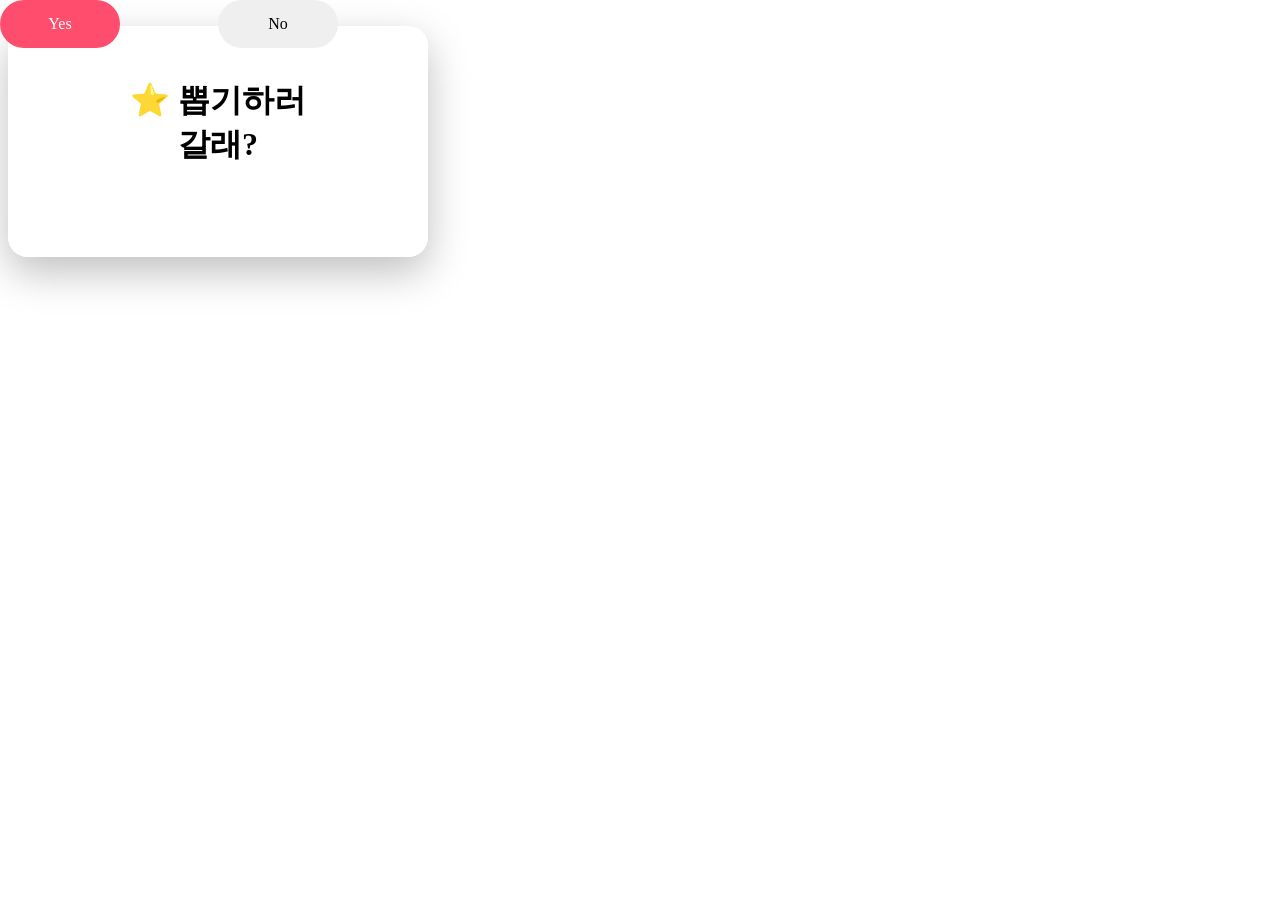
==== index.html @ 03d8e984 "Create index.html" ====
<!DOCTYPE html>
<html lang="ko">
<head>
<meta charset="UTF-8">
<meta name="viewport" content="width=device-width, initial-scale=1.0">
<title>화이트데이 이벤트</title>​

<style>
* { box-sizing: border-box; }
html { -webkit-text-size-adjust: 100%; }
button { -webkit-appearance: none; appearance: none; font: inherit; }
​
body {
  margin: 0;
  min-height: 100vh;
  display: flex;
  justify-content: center;
  align-items: center;

  /* ⭐ 배경 이미지 수정하려면 01.jpg 파일 교체 */
  background-image:
    linear-gradient(rgba(0,0,0,0.35), rgba(0,0,0,0.35)),
    url("01.jpg");

  background-size: cover;
  background-position: center;
  background-repeat: no-repeat;

  font-family: system-ui, -apple-system, "Apple SD Gothic Neo", "Noto Sans KR", sans-serif;
  overflow: hidden;
  transition: background-image 0.5s ease;
  padding: 24px;
}

.card {
  background: rgba(255,255,255,0.95);
  padding: 32px;
  border-radius: 20px;
  text-align: center;
  box-shadow: 0 15px 40px rgba(0,0,0,0.25);
  max-width: 420px;
  width: 100%;
}
​
/* ⭐ 여기 문구 수정 */
h1 {
  font-size: 20px;
  margin-bottom: 24px;
  line-height: 1.6;
}
​
.btn-container {
  position: relative;
  width: 280px;
  height: 56px;
  margin: 0 auto;
}

.btn {
  position: absolute;
  top: 0;

  width: 120px;
  height: 48px;

  border-radius: 30px;
  border: none;
  font-size: 16px;
  cursor: pointer;
  transition: transform 0.15s ease;
  user-select: none;
}

.btn:active { transform: scale(0.98); }

.yes {
  left: 0;
  background: #ff4d6d; /* ⭐ Yes 색상 변경 가능 */
  color: white;
  z-index: 2;
}
​
.no {
  left: 160px;
  background: #d6d6d6; /* ⭐ No 색상 변경 가능 */
  color: #111;
  z-index: 1;
}

/* ⭐ Yes 눌렀을 때 나오는 문구 수정 */
.result {
  margin-top: 18px;
  font-size: 20px;
  font-weight: bold;
  color: #ff4d6d;
  display: none;
}
​
.heart {
  position: fixed;
  pointer-events: none;
  animation: float 2.8s linear forwards;
}

@keyframes float {
  0% { transform: translateY(0); opacity: 1; }
  100% { transform: translateY(-300px); opacity: 0; }
}

</style>
</head>
  
<body>​

<div class="card">
  <h1>
    ⭐ 뽑기하러<br>
    갈래?
  </h1>
​
  <div class="btn-container" id="btnArea">
    <button class="btn yes" id="yesBtn" type="button">Yes</button>
    <button class="btn no" id="noBtn" type="button">No</button>
  </div>

​

  <div class="result" id="result">

    가자

  </div>

</div>

​

<script>

const yesBtn = document.getElementById("yesBtn");

const noBtn = document.getElementById("noBtn");

const btnArea = document.getElementById("btnArea");

const result = document.getElementById("result");

​

yesBtn.addEventListener("click", () => {

  /* ⭐ Yes 눌렀을 때 바뀌는 배경 (02.jpg 파일 교체 가능) */

  document.body.style.backgroundImage =

    'linear-gradient(rgba(0,0,0,0.35), rgba(0,0,0,0.35)), url("02.jpg")';

​

  result.style.display = "block";

  createHearts();

});

​

function createHearts() {

  for (let i = 0; i < 20; i++) {

    const heart = document.createElement("div");

    heart.className = "heart";

    heart.textContent = "❤️";

    heart.style.left = Math.random() * window.innerWidth + "px";

    heart.style.top = window.innerHeight + "px";

    document.body.appendChild(heart);

    setTimeout(() => heart.remove(), 2800);

  }

}

​

function moveNo() {

  const w = 120;

  const h = 48;

​

  const maxX = btnArea.clientWidth - w;

  const maxY = btnArea.clientHeight - h;

​

  const x = Math.random() * maxX;

  const y = Math.random() * maxY;

​

  noBtn.style.left = x + "px";

  noBtn.style.top  = y + "px";

}

​

noBtn.addEventListener("mouseenter", moveNo);

noBtn.addEventListener("pointerdown", (e) => {

  e.preventDefault();

  moveNo();

}, { passive: false });

noBtn.addEventListener("click", (e) => {

  e.preventDefault();

  moveNo();

});

​

window.addEventListener("load", () => {

  noBtn.style.left = "160px";

  noBtn.style.top = "0px";

});

</script>

​

</body>

</html>

​
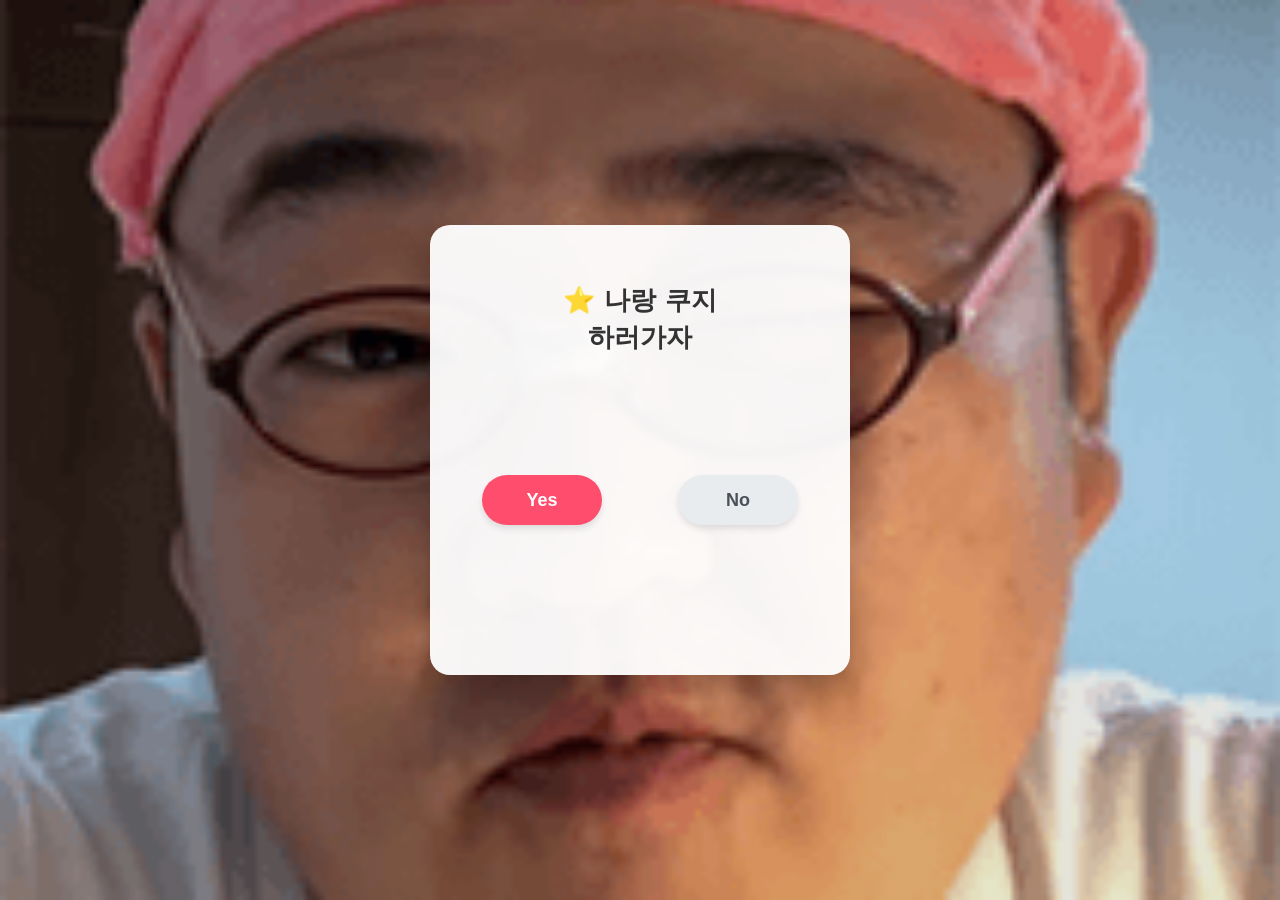
==== commit 42295444: "Update index.html" ====
--- a/index.html
+++ b/index.html
@@ -3,13 +3,12 @@
 <head>
 <meta charset="UTF-8">
 <meta name="viewport" content="width=device-width, initial-scale=1.0">
-<title>화이트데이 이벤트</title>​
+<title>나랑 쿠지 하러가자</title>
 
 <style>
+/* 1. 기본 스타일 설정 */
 * { box-sizing: border-box; }
 html { -webkit-text-size-adjust: 100%; }
-button { -webkit-appearance: none; appearance: none; font: inherit; }
-​
 body {
   margin: 0;
   min-height: 100vh;
@@ -17,14 +16,14 @@
   justify-content: center;
   align-items: center;
 
-  /* ⭐ 배경 이미지 수정하려면 01.jpg 파일 교체 */
-  background-image:
-    linear-gradient(rgba(0,0,0,0.35), rgba(0,0,0,0.35)),
-    url("01.jpg");
-
+  /* 배경 이미지 설정 (파일이 있으므로 바로 적용) */
+  background-image: linear-gradient(rgba(0,0,0,0.1), rgba(0,0,0,0.1)), url('01.jpg');
   background-size: cover;
   background-position: center;
   background-repeat: no-repeat;
+  
+  /* 이미지가 로딩 안 될 경우를 대비한 배경색 */
+  background-color: #fdfbfb;
 
   font-family: system-ui, -apple-system, "Apple SD Gothic Neo", "Noto Sans KR", sans-serif;
   overflow: hidden;
@@ -32,225 +31,193 @@
   padding: 24px;
 }
 
+/* 2. 하얀색 카드창 디자인 */
 .card {
   background: rgba(255,255,255,0.95);
-  padding: 32px;
+  padding: 40px 32px;
   border-radius: 20px;
   text-align: center;
-  box-shadow: 0 15px 40px rgba(0,0,0,0.25);
+  box-shadow: 0 15px 40px rgba(0,0,0,0.2);
   max-width: 420px;
   width: 100%;
 }
-​
-/* ⭐ 여기 문구 수정 */
+
 h1 {
-  font-size: 20px;
-  margin-bottom: 24px;
-  line-height: 1.6;
-}
-​
+  font-size: 26px;
+  margin-bottom: 40px;
+  line-height: 1.4;
+  color: #333;
+  word-break: keep-all;
+}
+
+/* 3. 버튼들이 들어갈 공간 */
 .btn-container {
   position: relative;
-  width: 280px;
-  height: 56px;
-  margin: 0 auto;
-}
-
+  width: 100%;
+  height: 240px; /* 버튼이 도망갈 공간 */
+}
+
+/* 버튼 공통 스타일 */
 .btn {
   position: absolute;
-  top: 0;
-
   width: 120px;
-  height: 48px;
-
+  height: 50px;
   border-radius: 30px;
   border: none;
-  font-size: 16px;
+  font-size: 18px;
+  font-weight: bold;
   cursor: pointer;
-  transition: transform 0.15s ease;
-  user-select: none;
-}
-
-.btn:active { transform: scale(0.98); }
-
+  transition: transform 0.1s ease;
+  box-shadow: 0 4px 6px rgba(0,0,0,0.1);
+}
+
+.btn:active { transform: scale(0.95); }
+
+/* Yes 버튼 (왼쪽) */
 .yes {
-  left: 0;
-  background: #ff4d6d; /* ⭐ Yes 색상 변경 가능 */
+  left: 20px;
+  top: 80px;
+  background: #ff4d6d;
   color: white;
-  z-index: 2;
-}
-​
+  z-index: 10;
+}
+
+/* No 버튼 (오른쪽) */
 .no {
-  left: 160px;
-  background: #d6d6d6; /* ⭐ No 색상 변경 가능 */
-  color: #111;
+  right: 20px;
+  top: 80px;
+  background: #e9ecef;
+  color: #495057;
   z-index: 1;
 }
 
-/* ⭐ Yes 눌렀을 때 나오는 문구 수정 */
+/* 4. 결과 화면 (처음엔 안 보임) */
 .result {
-  margin-top: 18px;
-  font-size: 20px;
+  display: none; /* 숨김 처리 */
+  margin-top: 20px;
+  font-size: 24px;
   font-weight: bold;
   color: #ff4d6d;
-  display: none;
-}
-​
+  animation: pop 0.5s ease forwards;
+}
+
+@keyframes pop {
+  0% { transform: scale(0.5); opacity: 0; }
+  100% { transform: scale(1); opacity: 1; }
+}
+
+/* 하트 효과 */
 .heart {
   position: fixed;
+  font-size: 24px;
   pointer-events: none;
-  animation: float 2.8s linear forwards;
+  animation: float 3s linear forwards;
+  z-index: 100;
 }
 
 @keyframes float {
-  0% { transform: translateY(0); opacity: 1; }
-  100% { transform: translateY(-300px); opacity: 0; }
-}
-
+  0% { transform: translateY(0) rotate(0deg); opacity: 1; }
+  100% { transform: translateY(-100vh) rotate(360deg); opacity: 0; }
+}
 </style>
 </head>
-  
-<body>​
+
+<body>
 
 <div class="card">
-  <h1>
-    ⭐ 뽑기하러<br>
-    갈래?
+  <h1 id="title">
+    ⭐ 나랑 쿠지<br>
+    하러가자
   </h1>
-​
+
   <div class="btn-container" id="btnArea">
     <button class="btn yes" id="yesBtn" type="button">Yes</button>
     <button class="btn no" id="noBtn" type="button">No</button>
   </div>
 
-​
-
   <div class="result" id="result">
-
-    가자
-
+    ❤️ 좋아! 얼른 가자! ❤️
   </div>
-
 </div>
 
-​
-
 <script>
-
 const yesBtn = document.getElementById("yesBtn");
-
 const noBtn = document.getElementById("noBtn");
-
 const btnArea = document.getElementById("btnArea");
-
 const result = document.getElementById("result");
-
-​
-
+const title = document.getElementById("title");
+
+// 1. Yes 버튼 클릭 시 실행
 yesBtn.addEventListener("click", () => {
-
-  /* ⭐ Yes 눌렀을 때 바뀌는 배경 (02.jpg 파일 교체 가능) */
-
-  document.body.style.backgroundImage =
-
-    'linear-gradient(rgba(0,0,0,0.35), rgba(0,0,0,0.35)), url("02.jpg")';
-
-​
-
+  // 배경 이미지 변경 (02.jpg)
+  document.body.style.backgroundImage = "url('02.jpg')";
+  
+  // 버튼과 제목 숨기기
+  yesBtn.style.display = "none";
+  noBtn.style.display = "none";
+  title.style.display = "none";
+  
+  // 결과 문구 보여주기
   result.style.display = "block";
-
+  
+  // 하트 날리기
   createHearts();
-
 });
 
-​
-
+// 2. 하트 만드는 함수
 function createHearts() {
-
-  for (let i = 0; i < 20; i++) {
-
-    const heart = document.createElement("div");
-
-    heart.className = "heart";
-
-    heart.textContent = "❤️";
-
-    heart.style.left = Math.random() * window.innerWidth + "px";
-
-    heart.style.top = window.innerHeight + "px";
-
-    document.body.appendChild(heart);
-
-    setTimeout(() => heart.remove(), 2800);
-
+  for (let i = 0; i < 40; i++) {
+    setTimeout(() => {
+      const heart = document.createElement("div");
+      heart.className = "heart";
+      heart.textContent = ["❤️", "💖", "💘", "💕"][Math.floor(Math.random()*4)];
+      heart.style.left = Math.random() * window.innerWidth + "px";
+      heart.style.top = window.innerHeight + "px";
+      document.body.appendChild(heart);
+      setTimeout(() => heart.remove(), 3000);
+    }, i * 50);
   }
-
-}
-
-​
-
+}
+
+// 3. No 버튼 도망가는 함수
 function moveNo() {
-
-  const w = 120;
-
-  const h = 48;
-
-​
-
-  const maxX = btnArea.clientWidth - w;
-
-  const maxY = btnArea.clientHeight - h;
-
-​
-
-  const x = Math.random() * maxX;
-
-  const y = Math.random() * maxY;
-
-​
-
-  noBtn.style.left = x + "px";
-
-  noBtn.style.top  = y + "px";
-
-}
-
-​
-
+  const containerRect = btnArea.getBoundingClientRect();
+  const btnW = 120; // 버튼 너비
+  const btnH = 50;  // 버튼 높이
+
+  // 이동 가능한 최대 범위
+  const maxX = containerRect.width - btnW;
+  const maxY = containerRect.height - btnH;
+
+  let newX = Math.random() * maxX;
+  let newY = Math.random() * maxY;
+
+  // Yes 버튼(왼쪽 중간) 근처로 가면 강제로 위치 조정
+  // Yes 버튼 위치 대략: x=20, y=80 / 너비 120
+  if (newX < 150 && newY > 40 && newY < 140) {
+    newX = 160 + Math.random() * (maxX - 160); // 오른쪽 공간으로 보냄
+  }
+
+  // 위치 적용
+  noBtn.style.left = newX + "px";
+  noBtn.style.top  = newY + "px";
+  noBtn.style.right = "auto"; 
+}
+
+// PC 마우스
 noBtn.addEventListener("mouseenter", moveNo);
 
-noBtn.addEventListener("pointerdown", (e) => {
-
+// 모바일 터치
+noBtn.addEventListener("touchstart", (e) => {
   e.preventDefault();
-
   moveNo();
-
 }, { passive: false });
 
 noBtn.addEventListener("click", (e) => {
-
   e.preventDefault();
-
   moveNo();
-
 });
-
-​
-
-window.addEventListener("load", () => {
-
-  noBtn.style.left = "160px";
-
-  noBtn.style.top = "0px";
-
-});
-
 </script>
 
-​
-
 </body>
-
 </html>
-
-​
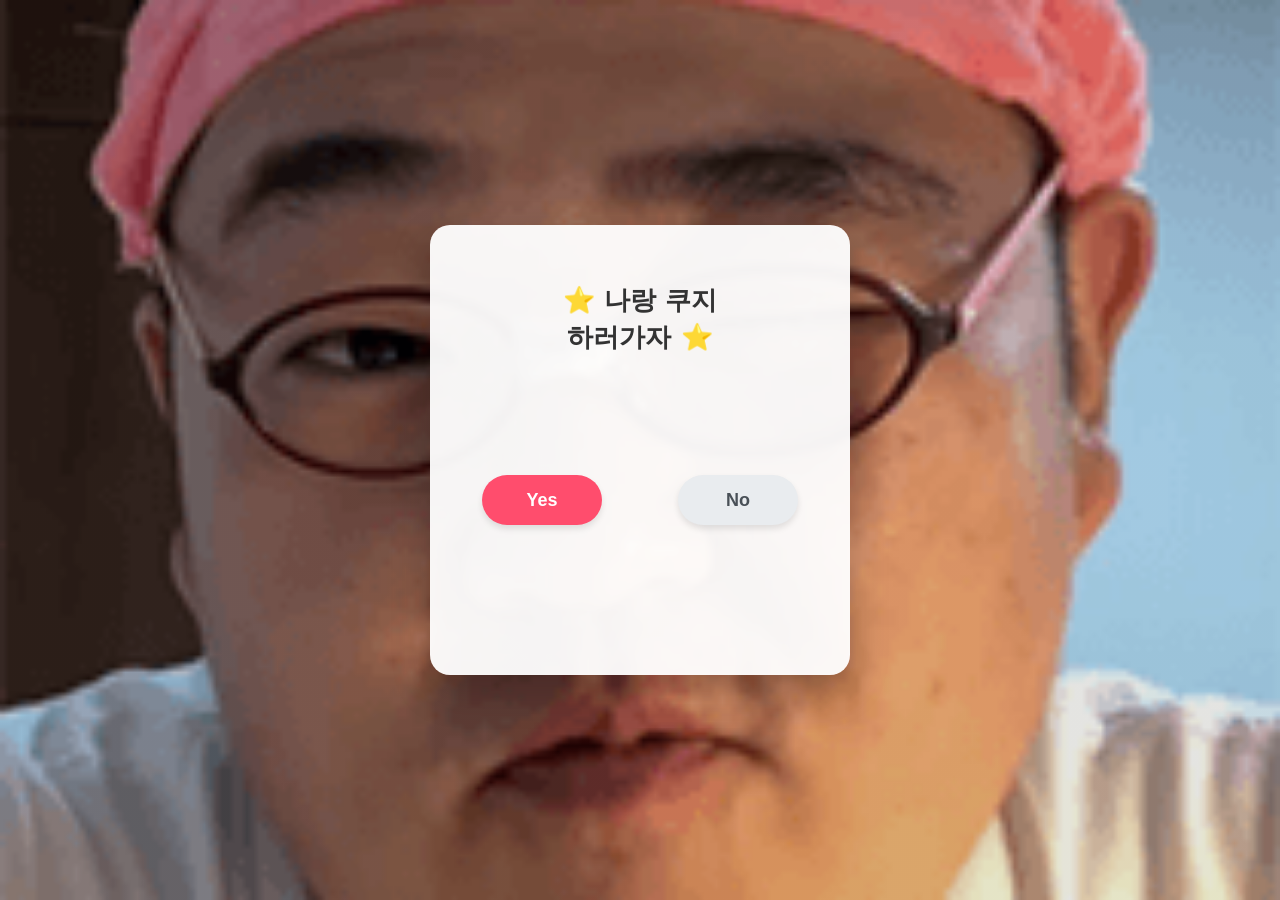
==== commit 60a945b8: "Update index.html" ====
--- a/index.html
+++ b/index.html
@@ -127,7 +127,7 @@
 <div class="card">
   <h1 id="title">
     ⭐ 나랑 쿠지<br>
-    하러가자
+    하러가자 ⭐
   </h1>
 
   <div class="btn-container" id="btnArea">
@@ -136,7 +136,7 @@
   </div>
 
   <div class="result" id="result">
-    ❤️ 좋아! 얼른 가자! ❤️
+     좋아! 얼른 가자! 
   </div>
 </div>
 
@@ -160,17 +160,17 @@
   // 결과 문구 보여주기
   result.style.display = "block";
   
-  // 하트 날리기
+  // 이모티콘 날리기
   createHearts();
 });
 
-// 2. 하트 만드는 함수
+// 2. 이모티콘 만드는 함수
 function createHearts() {
   for (let i = 0; i < 40; i++) {
     setTimeout(() => {
       const heart = document.createElement("div");
       heart.className = "heart";
-      heart.textContent = ["❤️", "💖", "💘", "💕"][Math.floor(Math.random()*4)];
+      heart.textContent = ["🏧", "🏧", "🏧", "🏧"][Math.floor(Math.random()*4)];
       heart.style.left = Math.random() * window.innerWidth + "px";
       heart.style.top = window.innerHeight + "px";
       document.body.appendChild(heart);
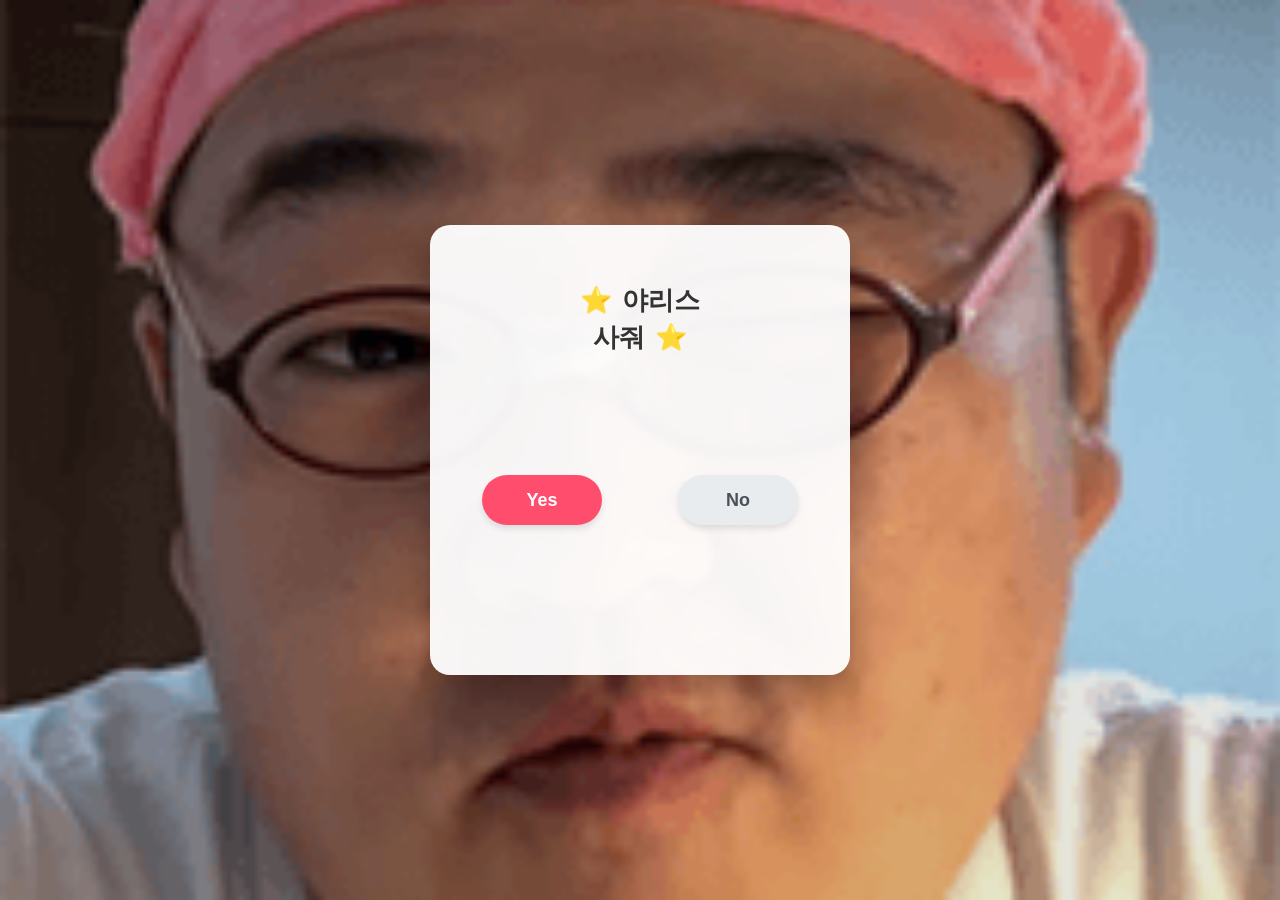
==== commit a62f3a5c: "Update index.html" ====
--- a/index.html
+++ b/index.html
@@ -3,7 +3,7 @@
 <head>
 <meta charset="UTF-8">
 <meta name="viewport" content="width=device-width, initial-scale=1.0">
-<title>나랑 쿠지 하러가자</title>
+<title>추석 텍스트피싱</title>
 
 <style>
 /* 1. 기본 스타일 설정 */
@@ -126,8 +126,8 @@
 
 <div class="card">
   <h1 id="title">
-    ⭐ 나랑 쿠지<br>
-    하러가자 ⭐
+    ⭐ 야리스<br>
+    사줘 ⭐
   </h1>
 
   <div class="btn-container" id="btnArea">
@@ -136,7 +136,7 @@
   </div>
 
   <div class="result" id="result">
-     좋아! 얼른 가자! 
+     쪼아요 쪼아요 
   </div>
 </div>
 
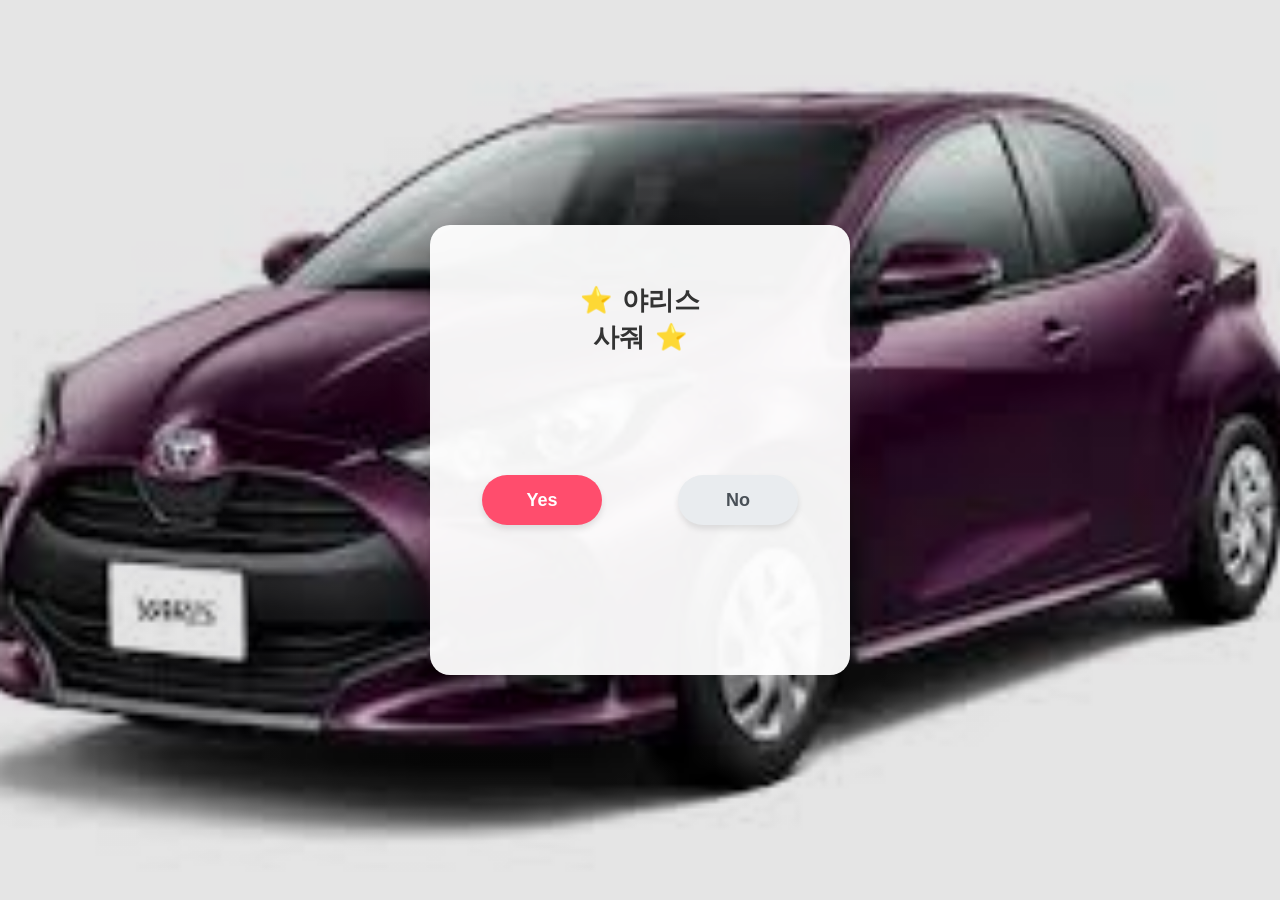
==== commit b16431de: "Update index.html" ====
--- a/index.html
+++ b/index.html
@@ -17,7 +17,7 @@
   align-items: center;
 
   /* 배경 이미지 설정 (파일이 있으므로 바로 적용) */
-  background-image: linear-gradient(rgba(0,0,0,0.1), rgba(0,0,0,0.1)), url('01.jpg');
+  background-image: linear-gradient(rgba(0,0,0,0.1), rgba(0,0,0,0.1)), url('11.jpg');
   background-size: cover;
   background-position: center;
   background-repeat: no-repeat;
@@ -150,7 +150,7 @@
 // 1. Yes 버튼 클릭 시 실행
 yesBtn.addEventListener("click", () => {
   // 배경 이미지 변경 (02.jpg)
-  document.body.style.backgroundImage = "url('02.jpg')";
+  document.body.style.backgroundImage = "url('22.jpg')";
   
   // 버튼과 제목 숨기기
   yesBtn.style.display = "none";
